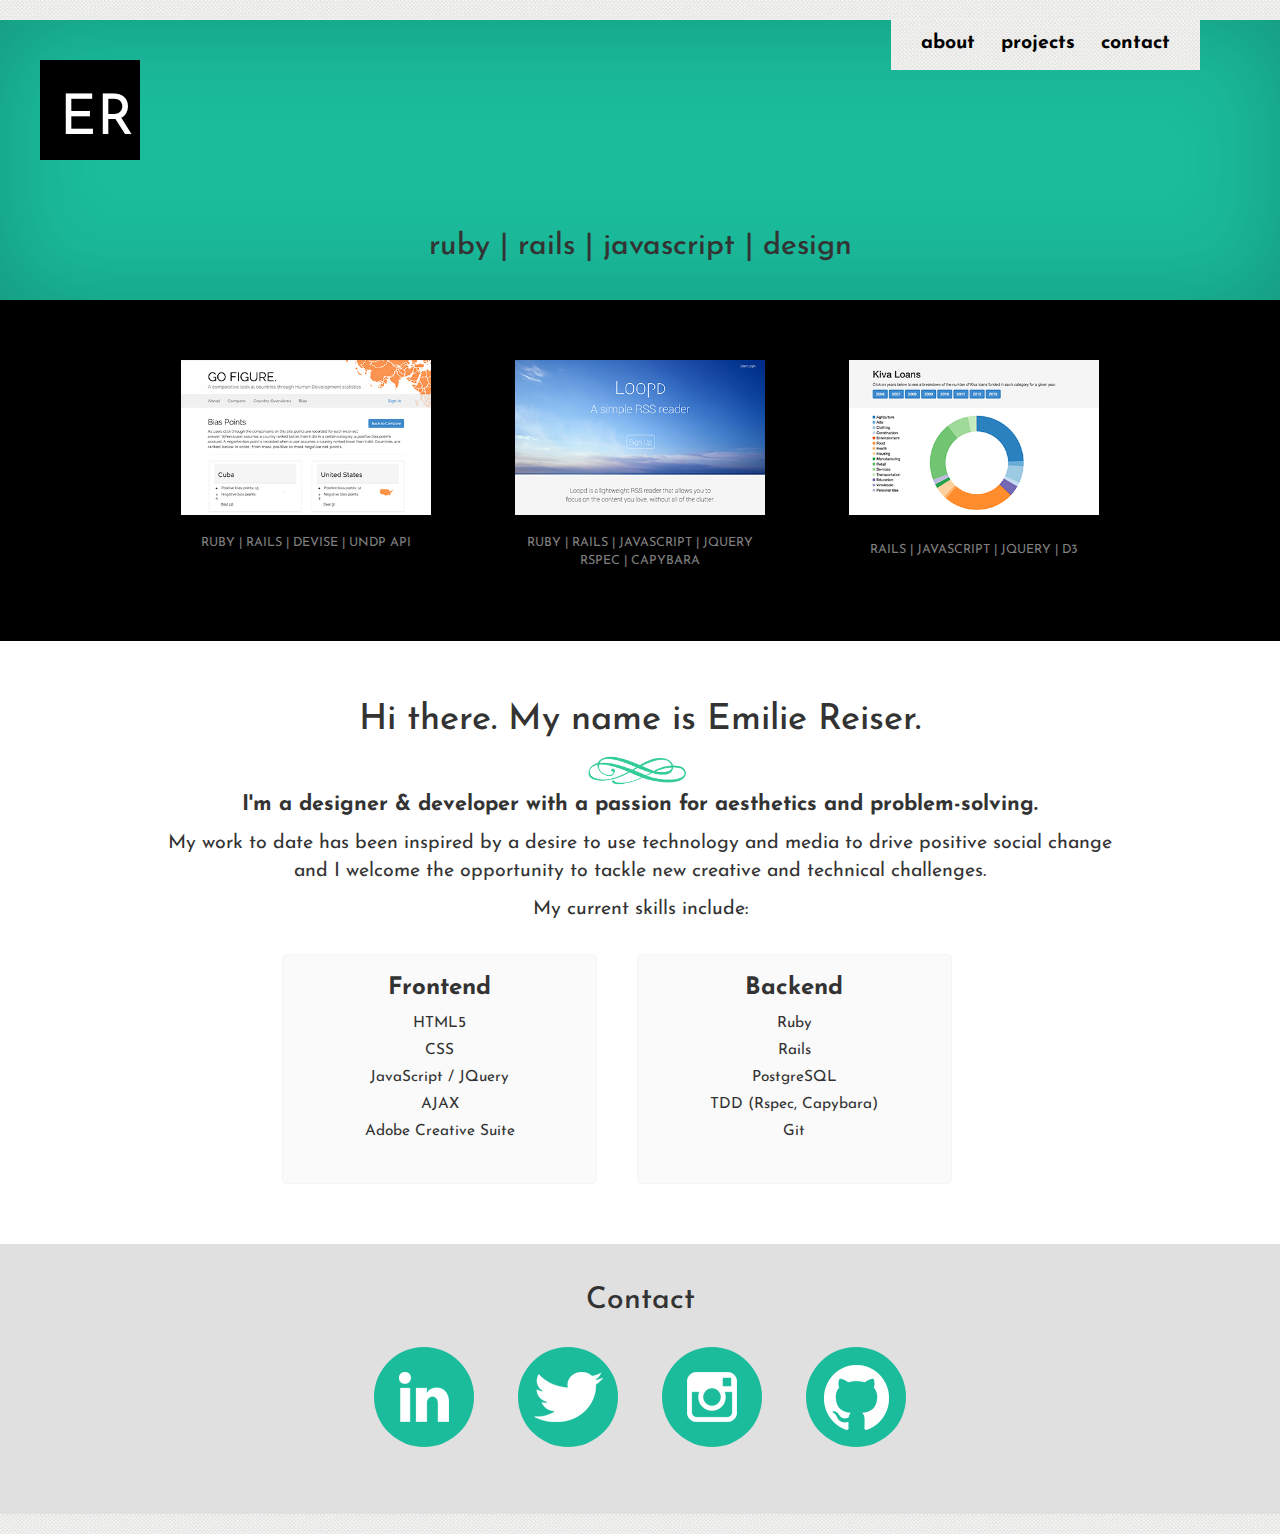
==== index.html @ 4857c14e "Initial commit" ====
<!DOCTYPE html>
<html>
	<head>
		<title></title>
		<link rel="stylesheet" type="text/css" href="reset.css">
		<link rel="stylesheet" href="http://netdna.bootstrapcdn.com/bootstrap/3.1.1/css/bootstrap.min.css">
		<link href='http://fonts.googleapis.com/css?family=Josefin+Sans:100,300,400' rel='stylesheet' type='text/css'>
		<link rel="stylesheet" type="text/css" href="style.css">
		<script type="text/javascript" src="http://code.jquery.com/jquery-1.11.0.min.js"></script>
		<script type="text/javascript" src="main.js"></script>
	</head>
	<body>

	<div id="navbar">
		<div id="nav-top">
		</div>
		<nav>
			<ul>
				<li id="nav-about" data-section="about">about</li>
				<li id="nav-projects" data-section="projects">projects</li>
				<li id="nav-contact" data-section="contact">contact</li>
			</ul>
		</nav>
	</div>

	<div id="main" class="vignette">
		<div id="name">ER</div>
		<h2>ruby | rails | javascript | design</h2>
	</div>

	<div id="content">
		<div id="projects" class="row">

			<div class="col-md-4">
				<a href="http://go-figure.herokuapp.com/" target="_blank">
					<div class="project" id="go-figure"><div class="overlay display glyphicon glyphicon-plus"></div></div>
				</a>
				<div class="description">
					<p>Ruby | Rails | Devise | UNDP API</p>
				</div>
			</div>

			<div class="col-md-4">
				<a href="http://loopdin.herokuapp.com/" target="_blank">
					<div class="project" id="loopd"><div class="overlay display glyphicon glyphicon-plus"></div></div>
				</a>
				<div class="description">
					<p>Ruby | Rails | Javascript | jquery <br>Rspec | Capybara</p>
				</div>

			</div>

			<div class="col-md-4">
				<div class="project" id="d3"></div>
				<div class="description">
					<p>Rails | Javascript | jQuery | d3</p>
				</div>
			</div>
		</div>

	</div>

	<div id="about" class="container">
		<h1>Hi there. My name is Emilie Reiser.</h1>
		<img class="swirl" src="img/swirl.png" alt="swirl"></img>
		<p><strong style="font-size: 110%">I'm a designer &amp developer with a passion for aesthetics and problem-solving.</strong></p>
		<p>My work to date has been inspired by a desire to use technology and media to drive positive social change and I welcome the opportunity to tackle new creative and technical challenges.</p>
		<p>My current skills include:</p>

		<div class="row skills-section">

			<div class="skills col-lg-5 col-md-5 col-md-offset-1">
				<h3><strong>Frontend</strong></h3>
				<ul>
					<li>HTML5</li>
					<li>CSS</li>
					<li>JavaScript / JQuery</li>
					<li>AJAX</li>
					<li>Adobe Creative Suite</li>
				</ul>
			</div>

			<div class="skills col-lg-5 col-md-5 col-md-offset-1">
				<h3><strong>Backend</strong></h3>
				<ul>
					<li>Ruby</li>
					<li>Rails</li>
					<li>PostgreSQL</li>
					<li>TDD (Rspec, Capybara)</li>
					<li>Git</li>
				</ul>
			</div>
		</div>
	</div>

	<div id="contact">
	<h2>Contact</h2>

	<div class="social-wrapper">
		<a href="http://www.linkedin.com/in/emiliereiser" target="_blank">
			<div class="contact linked"></div>
		</a>
		<a href="https://twitter.com/emreiser" target="_blank">
			<div class="contact twitter"></div>
		</a>
		<a href="http://instagram.com/emsreiser" target="_blank">
			<div class="contact instagram"></div>
		</a>
		<a href="https://github.com/emreiser" target="_blank">
			<div class="contact git"></div>
		</a>
	</div>
	</div>

	<footer></footer>

	</body>
</html>
---- style.css ----
body {
	font-family: 'Josefin Sans', sans-serif;
}

p {
	font-size: 140%;
}

a, a:hover {
	text-decoration: none;
}

.inline {
	display: inline-block;
}

.container {
	width: 80%;
	margin: 0 auto;
}

.vignette {
	-webkit-box-shadow: inset 0px 0px 100px rgba(0,0,0,0.2);
	-moz-box-shadow: inset 0px 0px 100px rgba(0,0,0,0.2);
	box-shadow: inset 0px 0px 100px rgba(0,0,0,0.2);
}

.project-spotlight {
	-webkit-box-shadow: inset 0px 0px 200px rgba(0,0,0,1);
	-moz-box-shadow: inset 0px 0px 200px rgba(0,0,0,1);
	box-shadow: inset 0px 0px 200px rgba(0,0,0,1);
}

/**************Nav Bar***************/

#nav-top {
	width: 100%;
	height: 20px;
	background-image: url('img/texture.png');
	background-color: white;
}

#navbar {
	position: fixed;
	top: 0;
	width: 100%;
	z-index: 10;
}

nav {
	position: fixed;
	top: 20px;
	right: 80px;
	height: 50px;
	background-image: url('img/texture.png');
	background-color: white;
	font-size: 140%;
	font-weight: bold;
}

nav ul	{
	list-style-type: none;
	padding: 0 20px 0 20px;
}

nav ul li {
	display: inline-block;
	padding: 10px;
	color: black;
}

nav ul li:hover {
	color: #333333;
}

/************** Main ***************/

#main {
	background-color: #1abc9c;
	width: 100%;
	height: 280px;
	padding: 10px;
	margin-top: 20px;
}

#main h2 {
	text-align: center;
	padding-top: 50px;
}

#name {
	background: black;
	color: white;
	margin: 0;
	width: 100px;
	height: 100px;
	margin: 30px 0 0 30px;
	padding: 20px;
	font-size: 400%;
}

/************** Projects ***************/

#content {
	background: black;
	width: 100%;
	min-height: 300px;
	text-align: center;
	padding: 50px;
	color: whitesmoke;
}

#projects {
	width: 85%;
	margin: 0 auto;
	text-align: center;
}

.project {
	width: 250px;
	height: 155px;
	display: inline-block;
	margin: 10px;

	background-position: center;
	background-size: 100%;
	background-repeat: no-repeat;
}

.overlay {
	margin-top: 60px;
	font-size: 200%;
	color: white;
}

.description {
	width: 100%;
	height: 50px%;
	margin: 0;
	padding: 10px;
	color: gray;
	text-align: center;
	text-transform: uppercase;
	vertical-align: top;
}

.description p {
	font-size: 90%;
}

.display {
	opacity: 0;
}

#go-figure {
	background: url('img/go-figure2.png');
	background-size: 100%;
}

#d3 {
	background: url('img/d3.png');
	background-size: 100%;
}

#loopd {
	background-image: url('img/loopd2.png');
	background-size: 100%;
}

#lakou {
	background-image: url('img/lakou2.png');
}

/************** About ***************/

#about {
	position: relative;
	color: #333;
	padding: 40px 40px 40px 40px;
	text-align: center;
}

.swirl {
	width: 130px;
}

/************** Skills ***************/

.skills {
	display: inline-block;
	border: 1px solid whitesmoke;
	border-radius: 5px;
	height: 230px;
	margin: 20px;
	text-align: center;
  vertical-align: top;
  background: #fafafa;
}

.skills-section {
	width: 80%;
	margin: 0 auto;
	text-align: center;
}

.skills li {
	font-size: 110%;
	margin-bottom: 5px;
}

/************** Contact ***************/

#contact {
	background: #e0e0e0;
	height: auto;
	width: 100%;
	text-align: center;
	padding: 20px;
	color: #333;
}

.social-wrapper {
	padding-bottom: 20px;
}

.contact {
	width: 100px;
	height: 100px;
	border-radius: 50%;
	background-color: #1abc9c;
	display: inline-block;
	margin: 20px;
	padding: 20px;
	background-position: 50% 50%;
	background-repeat: no-repeat;

	transition: background-color 0.2s ease;
}

.contact:hover {
	background-color: black;
}

.twitter {
	background-image: url('img/social_tw.png');
}

.instagram {
	background-image: url('img/social_inst.png');
}

.linked {
	background-image: url('img/social_in.png');
}

.git {
	background-image: url('img/social_git.png');
}


footer {
	background-image: url('img/texture.png');
	background-color: white;
	width: 100%;
	height: 20px;
	z-index: 10;
}

ul {
	list-style-type: none;
	padding: 0;
	margin: 0;
}

/*MEDIA QUERIES*/

@media (max-width: 600px) {

  nav {
  	width: 100%;
  	right:0;
  	margin: 0;
  	display: block;
  	text-align: center;
  }

  #main {
  	margin-top: 60px;
  }

  #main h2 {
  	font-size: 180%;
  }
}
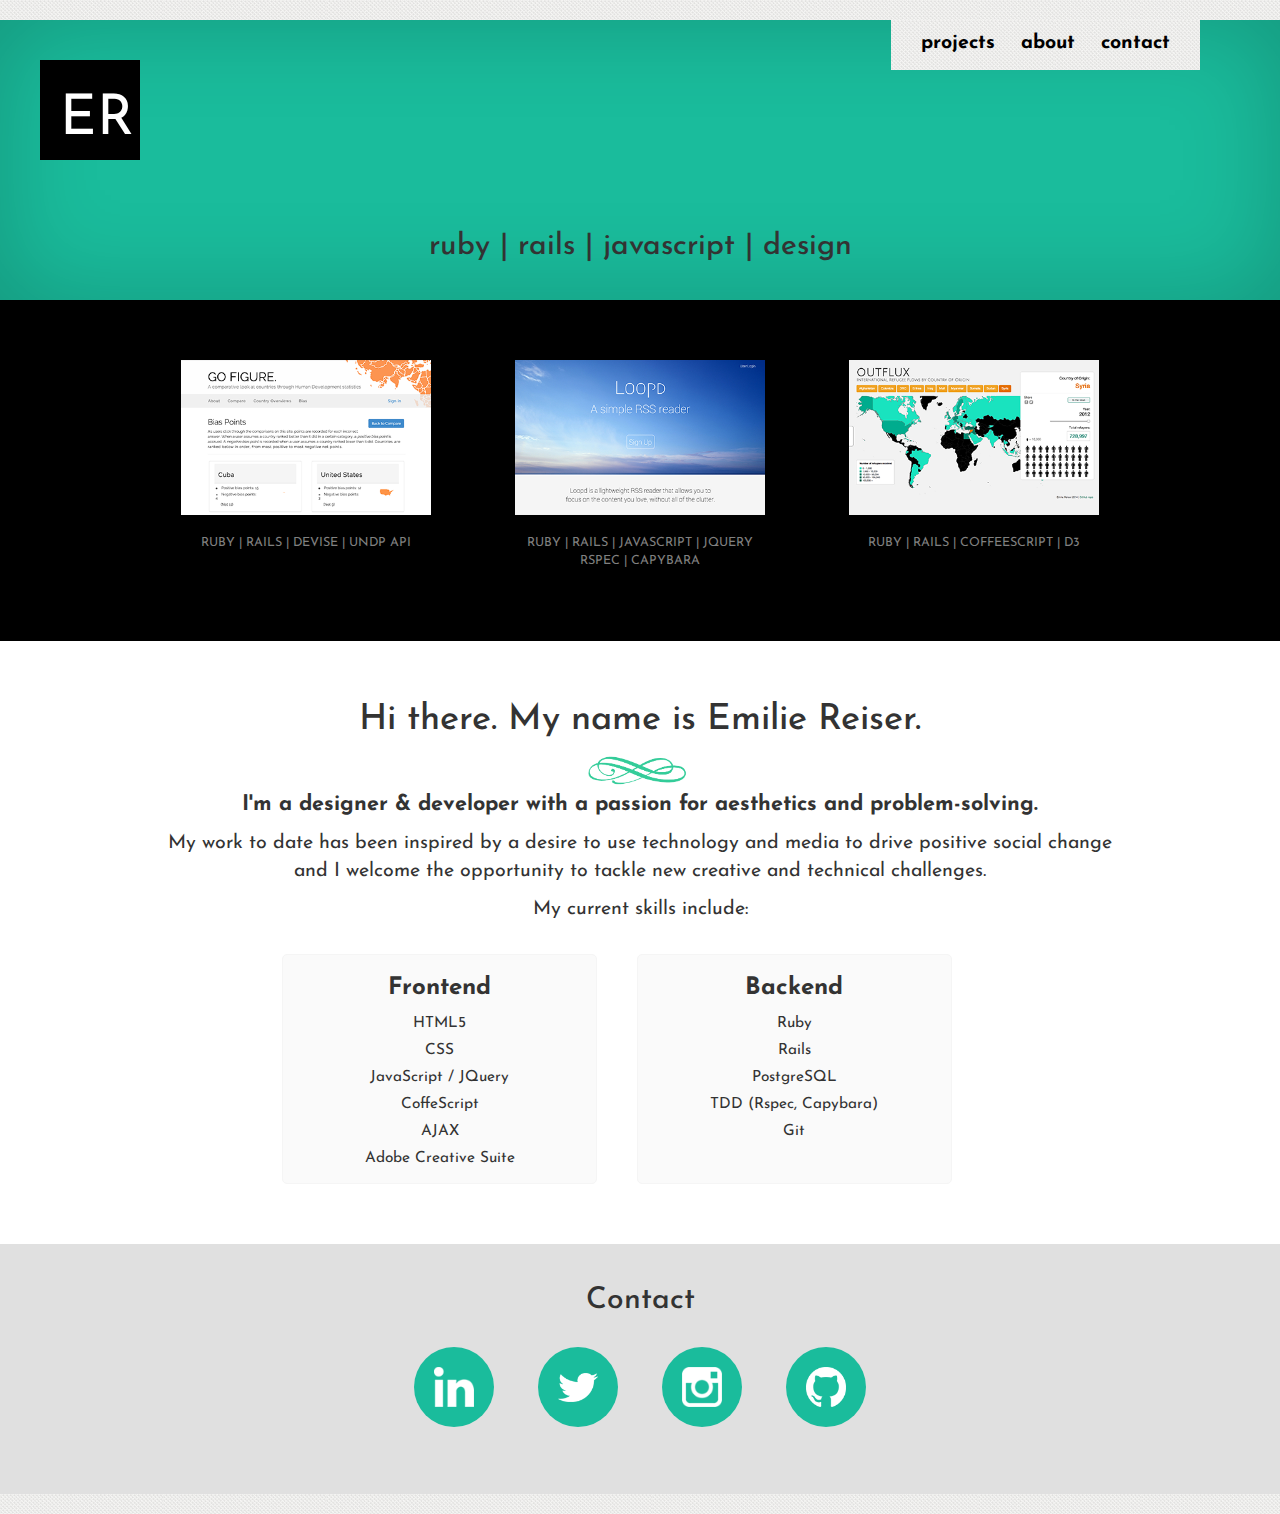
==== commit 388c9926: "Added Outflux to projects, reduced contact img size" ====
--- a/index.html
+++ b/index.html
@@ -1,7 +1,7 @@
 <!DOCTYPE html>
 <html>
 	<head>
-		<title></title>
+		<title>ER</title>
 		<link rel="stylesheet" type="text/css" href="reset.css">
 		<link rel="stylesheet" href="http://netdna.bootstrapcdn.com/bootstrap/3.1.1/css/bootstrap.min.css">
 		<link href='http://fonts.googleapis.com/css?family=Josefin+Sans:100,300,400' rel='stylesheet' type='text/css'>
@@ -16,8 +16,8 @@
 		</div>
 		<nav>
 			<ul>
+				<li id="nav-projects" data-section="projects">projects</li>
 				<li id="nav-about" data-section="about">about</li>
-				<li id="nav-projects" data-section="projects">projects</li>
 				<li id="nav-contact" data-section="contact">contact</li>
 			</ul>
 		</nav>
@@ -51,9 +51,11 @@
 			</div>
 
 			<div class="col-md-4">
-				<div class="project" id="d3"></div>
+				<a href="http://outflux.herokuapp.com/" target="_blank">
+					<div class="project" id="outflux"><div class="overlay display glyphicon glyphicon-plus"></div></div>
+				</a>
 				<div class="description">
-					<p>Rails | Javascript | jQuery | d3</p>
+					<p>Ruby | Rails | CoffeeScript | d3</p>
 				</div>
 			</div>
 		</div>
@@ -75,6 +77,7 @@
 					<li>HTML5</li>
 					<li>CSS</li>
 					<li>JavaScript / JQuery</li>
+					<li>CoffeScript</li>
 					<li>AJAX</li>
 					<li>Adobe Creative Suite</li>
 				</ul>
--- a/style.css
+++ b/style.css
@@ -167,8 +167,9 @@
 	background-size: 100%;
 }
 
-#lakou {
-	background-image: url('img/lakou2.png');
+#outflux {
+	background-image: url('img/outflux.png');
+	background-size: 100%;
 }
 
 /************** About ***************/
@@ -224,14 +225,15 @@
 }
 
 .contact {
-	width: 100px;
-	height: 100px;
+	width: 80px;
+	height: 80px;
 	border-radius: 50%;
 	background-color: #1abc9c;
 	display: inline-block;
 	margin: 20px;
 	padding: 20px;
 	background-position: 50% 50%;
+	background-size: 50%;
 	background-repeat: no-repeat;
 
 	transition: background-color 0.2s ease;
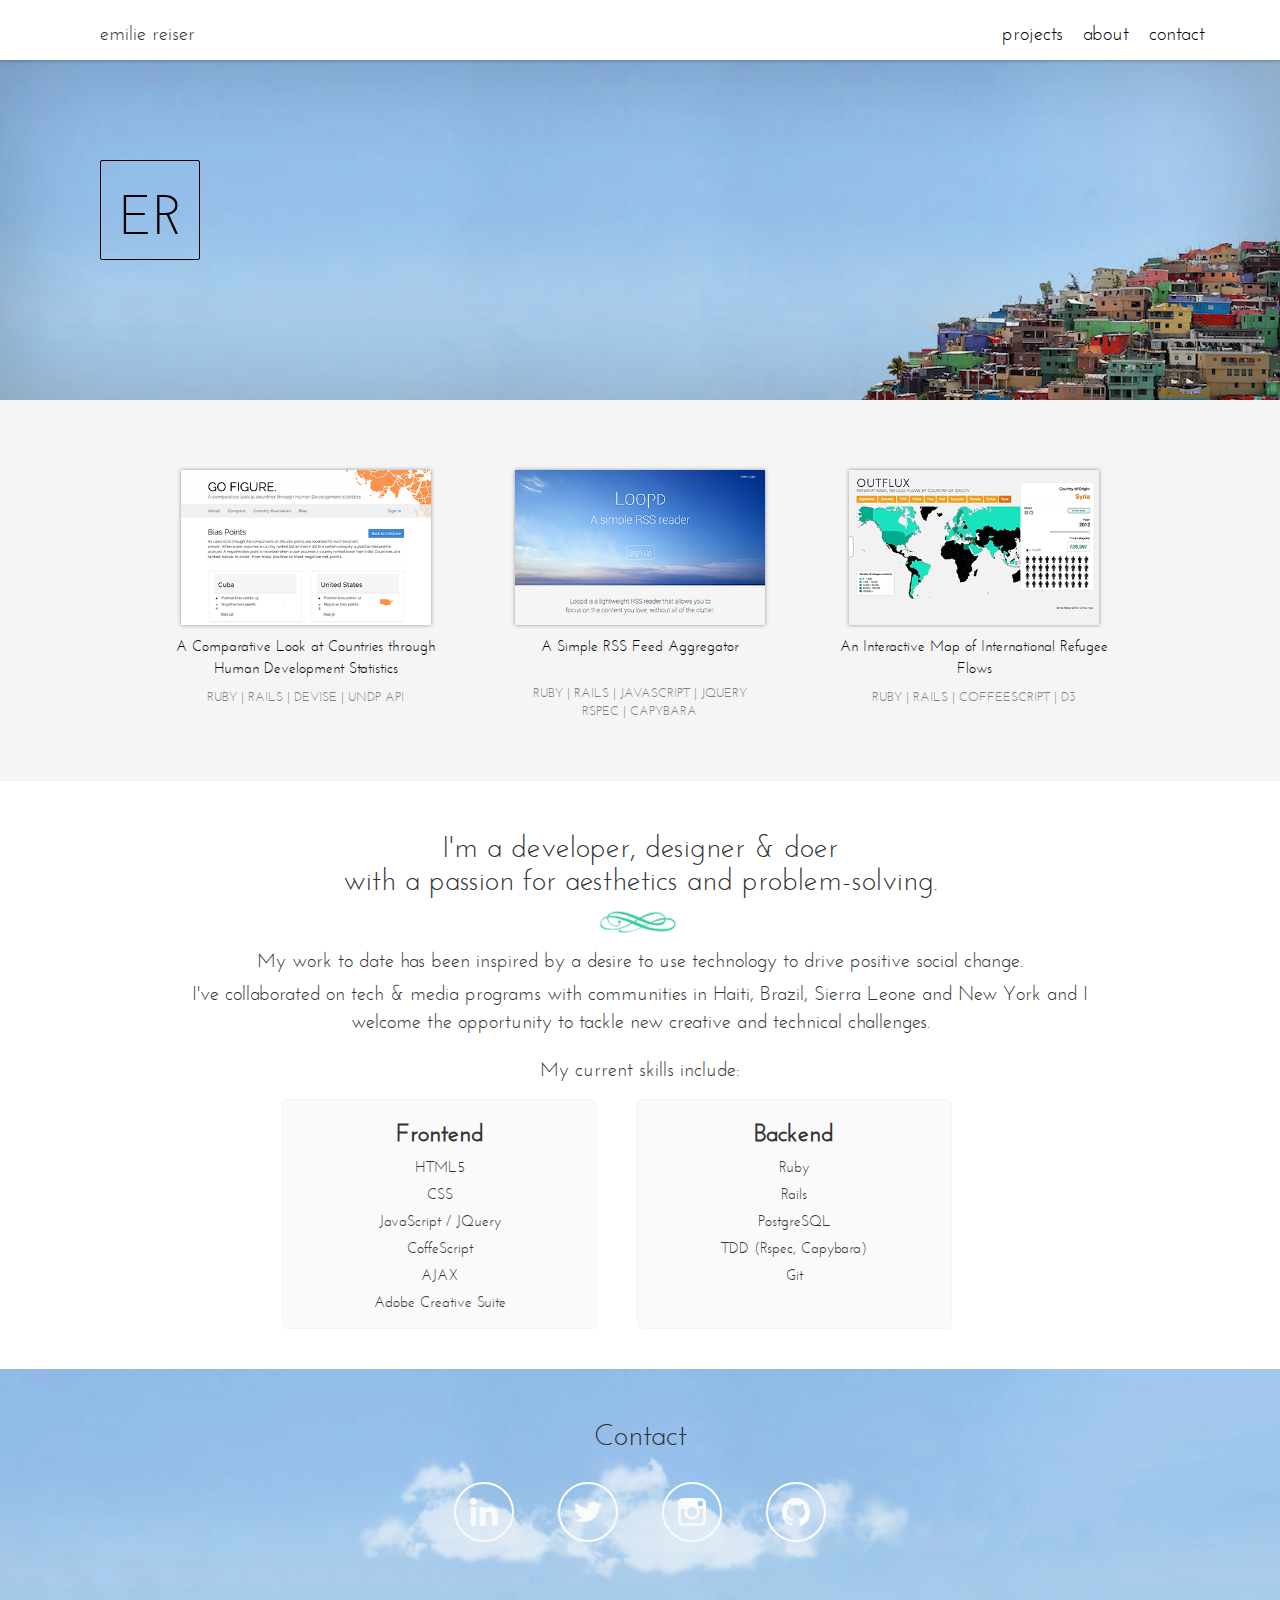
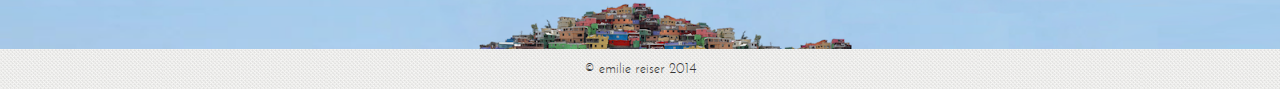
==== commit ac184853: "Redesign of main and contact sections. Included local dist of jquery, bootstrap & web fonts." ====
--- a/index.html
+++ b/index.html
@@ -1,61 +1,103 @@
 <!DOCTYPE html>
 <html>
+<!--
+...........................
+...........................
+..EEEEEEEEEEEEEEEEEEEEEEE..
+..E.....................E..
+..E...EEEEEE...EEEEE....E..
+..E...E........E....E...E..
+..E...E........E....E...E..
+..E...EEEE.....E...E....E..
+..E...E........E..E.....E..
+..E...E........E...E....E..
+..E...EEEEEE...E....E...E..
+..E.....................E..
+..EEEEEEEEEEEEEEEEEEEEEEE..
+...........................
+...........................
+-->
 	<head>
-		<title>ER</title>
-		<link rel="stylesheet" type="text/css" href="reset.css">
-		<link rel="stylesheet" href="http://netdna.bootstrapcdn.com/bootstrap/3.1.1/css/bootstrap.min.css">
-		<link href='http://fonts.googleapis.com/css?family=Josefin+Sans:100,300,400' rel='stylesheet' type='text/css'>
+		<title>emilie reiser</title>
+		<link rel="icon" type="image/pmg" href="img/er.png">
+		<meta name="viewport" content="width=device-width, initial-scale=1.0">
+		<script>
+			window.jQuery || document.write('<script src="dist/jquery-2.1.0.js"><\/script>');
+		</script>
+		<!-- <script src="http://netdna.bootstrapcdn.com/bootstrap/3.1.1/js/bootstrap.min.js"></script> -->
+		<!-- <link href="http://netdna.bootstrapcdn.com/bootstrap/3.1.1/css/bootstrap.min.css" rel="stylesheet"> -->
+		<script src="dist/bootstrap.min.js"></script>
+		<link rel="stylesheet" type="text/css" href="dist/bootstrap.min.css">
+<!-- 		<script>
+			$.fn.modal || document.write('<script src="dist/bootstrap.min.css">\x3C/script>')
+		</script> -->
+<!-- 		<link href='http://fonts.googleapis.com/css?family=Josefin+Sans:100,300,400' rel='stylesheet' type='text/css'> -->
+		<link rel="stylesheet" type="text/css" href="fonts/stylesheet.css">
 		<link rel="stylesheet" type="text/css" href="style.css">
-		<script type="text/javascript" src="http://code.jquery.com/jquery-1.11.0.min.js"></script>
 		<script type="text/javascript" src="main.js"></script>
 	</head>
 	<body>
 
-	<div id="navbar">
-		<div id="nav-top">
+	<div id="navbar" class="shadow">
+		<p class="name" data-section="top">emilie reiser</p>
+		<div class="navbar-header">
+			<button type="button" class="navbar-toggle" data-toggle="collapse" data-target="#nav-links" id="nav-button">
+				<span class="icon-bar"></span>
+	      <span class="icon-bar"></span>
+	      <span class="icon-bar"></span>
+      </button>
+    </div>
+
+		<div class="collapse navbar-collapse" id="nav-links">
+		  <nav>
+				<ul class="nav navbar-nav">
+					<li data-section="projects">projects</li>
+					<li data-section="about">about</li>
+					<li data-section="contact">contact</li>
+				</ul>
+			</nav>
 		</div>
-		<nav>
-			<ul>
-				<li id="nav-projects" data-section="projects">projects</li>
-				<li id="nav-about" data-section="about">about</li>
-				<li id="nav-contact" data-section="contact">contact</li>
-			</ul>
-		</nav>
 	</div>
 
 	<div id="main" class="vignette">
-		<div id="name">ER</div>
-		<h2>ruby | rails | javascript | design</h2>
+		<div id="initials">ER</div>
+		<div id="tag">
+			<h4 id="tag-top">full-stack developer & project manager</h4>
+			<h1 id="tag-bottom">implementing tech for good</h1>
+		</div>
 	</div>
 
-	<div id="content">
+	<div id="projects-wrapper">
 		<div id="projects" class="row">
 
 			<div class="col-md-4">
 				<a href="http://go-figure.herokuapp.com/" target="_blank">
-					<div class="project" id="go-figure"><div class="overlay display glyphicon glyphicon-plus"></div></div>
+					<div class="project shadow" id="go-figure">+</div>
 				</a>
 				<div class="description">
-					<p>Ruby | Rails | Devise | UNDP API</p>
+					<p>A Comparative Look at Countries through Human Development Statistics</p>
+					<p class="caps">Ruby | Rails | Devise | UNDP API</p>
 				</div>
 			</div>
 
 			<div class="col-md-4">
 				<a href="http://loopdin.herokuapp.com/" target="_blank">
-					<div class="project" id="loopd"><div class="overlay display glyphicon glyphicon-plus"></div></div>
+					<div class="project shadow" id="loopd">+</div>
 				</a>
 				<div class="description">
-					<p>Ruby | Rails | Javascript | jquery <br>Rspec | Capybara</p>
+					<p>A Simple RSS Feed Aggregator</p>
+					<p class="caps">Ruby | Rails | Javascript | jquery <br>Rspec | Capybara</p>
 				</div>
 
 			</div>
 
 			<div class="col-md-4">
 				<a href="http://outflux.herokuapp.com/" target="_blank">
-					<div class="project" id="outflux"><div class="overlay display glyphicon glyphicon-plus"></div></div>
+					<div class="project shadow" id="outflux">+</div>
 				</a>
 				<div class="description">
-					<p>Ruby | Rails | CoffeeScript | d3</p>
+					<p>An Interactive Map of International Refugee Flows</p>
+					<p class="caps">Ruby | Rails | CoffeeScript | d3</p>
 				</div>
 			</div>
 		</div>
@@ -63,11 +105,11 @@
 	</div>
 
 	<div id="about" class="container">
-		<h1>Hi there. My name is Emilie Reiser.</h1>
+		<h2 id="about-header">I'm a developer, designer &amp doer<br> with a passion for aesthetics and problem-solving.</h2>
 		<img class="swirl" src="img/swirl.png" alt="swirl"></img>
-		<p><strong style="font-size: 110%">I'm a designer &amp developer with a passion for aesthetics and problem-solving.</strong></p>
-		<p>My work to date has been inspired by a desire to use technology and media to drive positive social change and I welcome the opportunity to tackle new creative and technical challenges.</p>
-		<p>My current skills include:</p>
+		<p>My work to date has been inspired by a desire to use technology to drive positive social change.</p>
+		<p>I've collaborated on tech &amp media programs with communities in Haiti, Brazil, Sierra Leone and New York and I welcome the opportunity to tackle new creative and technical challenges.</p>
+		<p class="pad-top">My current skills include:</p>
 
 		<div class="row skills-section">
 
@@ -97,25 +139,25 @@
 	</div>
 
 	<div id="contact">
-	<h2>Contact</h2>
+		<h2>Contact</h2>
+		<div class="clouds"></div>
 
-	<div class="social-wrapper">
-		<a href="http://www.linkedin.com/in/emiliereiser" target="_blank">
-			<div class="contact linked"></div>
-		</a>
-		<a href="https://twitter.com/emreiser" target="_blank">
-			<div class="contact twitter"></div>
-		</a>
-		<a href="http://instagram.com/emsreiser" target="_blank">
-			<div class="contact instagram"></div>
-		</a>
-		<a href="https://github.com/emreiser" target="_blank">
-			<div class="contact git"></div>
-		</a>
-	</div>
+		<div class="social-wrapper">
+			<a href="http://www.linkedin.com/in/emiliereiser" target="_blank">
+				<div class="contact linked"></div>
+			</a>
+			<a href="https://twitter.com/emreiser" target="_blank">
+				<div class="contact twitter"></div>
+			</a>
+			<a href="http://instagram.com/emsreiser" target="_blank">
+				<div class="contact instagram"></div>
+			</a>
+			<a href="https://github.com/emreiser" target="_blank">
+				<div class="contact git"></div>
+			</a>
+		</div>
 	</div>
 
-	<footer></footer>
-
+	<footer>&copy emilie reiser 2014 </footer>
 	</body>
 </html>--- a/fonts/stylesheet.css
+++ b/fonts/stylesheet.css
@@ -0,0 +1,13 @@
+/* Generated by Font Squirrel (http://www.fontsquirrel.com) on April 14, 2014 */
+
+@font-face {
+    font-family: 'Josefin';
+    src: url('josefinsans-regular-webfont.eot');
+    src: url('josefinsans-regular-webfont.eot?#iefix') format('embedded-opentype'),
+         url('josefinsans-regular-webfont.woff') format('woff'),
+         url('josefinsans-regular-webfont.ttf') format('truetype'),
+         url('josefinsans-regular-webfont.svg#josefin_sansregular') format('svg');
+    font-weight: normal;
+    font-style: normal;
+
+}--- a/style.css
+++ b/style.css
@@ -1,5 +1,5 @@
 body {
-	font-family: 'Josefin Sans', sans-serif;
+	font-family: 'Josefin Sans', 'Josefin', Helvetica, sans-serif;
 }
 
 p {
@@ -8,10 +8,21 @@
 
 a, a:hover {
 	text-decoration: none;
+	outline: none;
+}
+
+ul {
+	list-style-type: none;
+	padding: 0;
+	margin: 0;
 }
 
 .inline {
 	display: inline-block;
+}
+
+.caps {
+	text-transform: uppercase;
 }
 
 .container {
@@ -19,95 +30,122 @@
 	margin: 0 auto;
 }
 
+.pad-top {
+	padding-top: 15px;
+}
+
 .vignette {
-	-webkit-box-shadow: inset 0px 0px 100px rgba(0,0,0,0.2);
-	-moz-box-shadow: inset 0px 0px 100px rgba(0,0,0,0.2);
-	box-shadow: inset 0px 0px 100px rgba(0,0,0,0.2);
-}
-
-.project-spotlight {
-	-webkit-box-shadow: inset 0px 0px 200px rgba(0,0,0,1);
-	-moz-box-shadow: inset 0px 0px 200px rgba(0,0,0,1);
-	box-shadow: inset 0px 0px 200px rgba(0,0,0,1);
+	-webkit-box-shadow: inset 0px 0px 100px rgba(0, 0, 0, 0.2);
+	-moz-box-shadow: inset 0px 0px 100px rgba(0, 0, 0, 0.2);
+	box-shadow: inset 0px 0px 100px rgba(0, 0, 0, 0.2);
+}
+
+.shadow {
+	box-shadow: 0 0 4px 0 rgba(0, 0, 0, 0.4);
+	-moz-box-shadow: 0 0 4px 0 rgba(0, 0, 0, 0.4);
+	-webkit-box-shadow: 0 0 4px 0 rgba(0, 0, 0, 0.4);
 }
 
 /**************Nav Bar***************/
-
-#nav-top {
-	width: 100%;
-	height: 20px;
-	background-image: url('img/texture.png');
-	background-color: white;
-}
 
 #navbar {
 	position: fixed;
 	top: 0;
 	width: 100%;
 	z-index: 10;
+	height: 60px;
+	padding-top: 20px;
+	background-color: white;
+}
+
+.name {
+	float: left;
+	display: inline-block;
+	margin-left: 100px;
 }
 
 nav {
-	position: fixed;
-	top: 20px;
-	right: 80px;
-	height: 50px;
-	background-image: url('img/texture.png');
-	background-color: white;
+	float: right;
 	font-size: 140%;
-	font-weight: bold;
-}
-
-nav ul	{
-	list-style-type: none;
-	padding: 0 20px 0 20px;
+	margin-right: 50px;
 }
 
 nav ul li {
 	display: inline-block;
+	padding: 0 10px;
+	color: black;
+	text-align: right;
+}
+
+#navbar li:hover, #navbar p:hover {
+	color: grey;
+	cursor: pointer;
+}
+
+/************** Main ***************/
+
+.icon-bar {
+	color: gray;
+	border: 1px solid gray;
+}
+
+.navbar-toggle {
+	margin: 0 50px 0 0;
+}
+
+.navbar-collapse.collapse, .navbar-collapse.collapsing {
+	background: white;
+}
+
+#main {
+	position: relative;
+	background: url('img/jalouzi-sm.png') no-repeat;
+	background-size: cover;
+	background-position: center;
+	width: 100%;
+	height: 340px;
 	padding: 10px;
+	margin-top: 60px;
+	text-align: center;
+}
+
+#tag {
+	margin-top: 160px;
 	color: black;
 }
 
-nav ul li:hover {
-	color: #333333;
-}
-
-/************** Main ***************/
-
-#main {
-	background-color: #1abc9c;
-	width: 100%;
-	height: 280px;
-	padding: 10px;
-	margin-top: 20px;
-}
-
-#main h2 {
-	text-align: center;
-	padding-top: 50px;
-}
-
-#name {
-	background: black;
-	color: white;
+#tag-top, #tag-bottom {
+	opacity: 0;
+	padding-top: 25px;
+	text-align: center;
+	letter-spacing: 2px;
+	margin-top: 5px;
+}
+
+#initials {
+	position: absolute;
+	top: 100px;
+	left: 100px;
+	color: black;
 	margin: 0;
 	width: 100px;
 	height: 100px;
-	margin: 30px 0 0 30px;
-	padding: 20px;
+	padding-top: 15px;
+	text-align: center;
 	font-size: 400%;
+	border: 1px solid black;
+	border-radius: 2px;
 }
 
 /************** Projects ***************/
 
-#content {
-	background: black;
+#projects-wrapper {
+	background: rgb(245,245,245);
 	width: 100%;
 	min-height: 300px;
 	text-align: center;
-	padding: 50px;
-	color: whitesmoke;
+	padding: 70px 50px 30px 50px;
+	border-bottom: 2px solid whitesmoke;
 }
 
 #projects {
@@ -119,56 +157,55 @@
 .project {
 	width: 250px;
 	height: 155px;
+	padding: 30px;
 	display: inline-block;
-	margin: 10px;
-
 	background-position: center;
 	background-size: 100%;
 	background-repeat: no-repeat;
-}
-
-.overlay {
-	margin-top: 60px;
-	font-size: 200%;
+	color: transparent;
+	font-size: 500%;
+	font-weight: bold;
+	transition: all .4s ease;
+}
+
+.project:hover {
+	-webkit-box-shadow: inset 0px 0px 200px rgba(0,0,0,.7);
+	-moz-box-shadow: inset 0px 0px 200px rgba(0,0,0,.7);
+	box-shadow: inset 0px 0px 200px rgba(0,0,0,.7);
 	color: white;
 }
 
 .description {
 	width: 100%;
-	height: 50px%;
 	margin: 0;
 	padding: 10px;
+	color: black;
+	text-align: center;
+	vertical-align: top;
+}
+
+.description .caps {
+	font-size: 90%;
 	color: gray;
-	text-align: center;
-	text-transform: uppercase;
-	vertical-align: top;
 }
 
 .description p {
-	font-size: 90%;
-}
-
-.display {
-	opacity: 0;
+	font-size: 110%;
+	min-height: 40px;
 }
 
 #go-figure {
-	background: url('img/go-figure2.png');
+	background: url('img/go-figure.png') no-repeat;
 	background-size: 100%;
 }
 
-#d3 {
-	background: url('img/d3.png');
+#loopd {
+	background: url('img/loopd.png') no-repeat;
 	background-size: 100%;
 }
 
-#loopd {
-	background-image: url('img/loopd2.png');
-	background-size: 100%;
-}
-
 #outflux {
-	background-image: url('img/outflux.png');
+	background: url('img/outflux.png') no-repeat;
 	background-size: 100%;
 }
 
@@ -177,22 +214,26 @@
 #about {
 	position: relative;
 	color: #333;
-	padding: 40px 40px 40px 40px;
-	text-align: center;
+	padding: 30px 40px;
+	text-align: center;
+}
+
+#about p {
+	margin: 5px 0px;
 }
 
 .swirl {
-	width: 130px;
+	width: 100px;
+	margin-bottom: 5px;
 }
 
 /************** Skills ***************/
 
 .skills {
-	display: inline-block;
 	border: 1px solid whitesmoke;
 	border-radius: 5px;
 	height: 230px;
-	margin: 20px;
+	margin: 10px 20px;
 	text-align: center;
   vertical-align: top;
   background: #fafafa;
@@ -212,35 +253,49 @@
 /************** Contact ***************/
 
 #contact {
-	background: #e0e0e0;
-	height: auto;
-	width: 100%;
-	text-align: center;
-	padding: 20px;
+	position: relative;
+	background: url('img/jalouzi-footer-sm.png') no-repeat;
+	background-size: cover;
+	background-position: center;
+	height: 280px;
+	width: 100%;
+	text-align: center;
+	padding: 30px;
 	color: #333;
-}
-
-.social-wrapper {
-	padding-bottom: 20px;
+	overflow-y: hidden;
+	scroll: none;
+}
+
+.clouds {
+	position: absolute;
+	top: 40px;
+	left: 0;
+	right: 0;
+	margin: 0 auto;
+	height: 200px;
+	width: 80%;
+	background: url('img/clouds.png') no-repeat;
+	background-size: 80%;
+	background-position: center;
+	pointer-events: none;
 }
 
 .contact {
-	width: 80px;
-	height: 80px;
+	width: 60px;
+	height: 60px;
 	border-radius: 50%;
-	background-color: #1abc9c;
+	border: 2px solid white;
 	display: inline-block;
 	margin: 20px;
 	padding: 20px;
 	background-position: 50% 50%;
 	background-size: 50%;
 	background-repeat: no-repeat;
-
-	transition: background-color 0.2s ease;
+	transition: background-color 0.4s ease;
 }
 
 .contact:hover {
-	background-color: black;
+	background-color: rgba(255, 255, 255, 0.2);
 }
 
 .twitter {
@@ -264,33 +319,100 @@
 	background-image: url('img/texture.png');
 	background-color: white;
 	width: 100%;
-	height: 20px;
-	z-index: 10;
-}
-
-ul {
-	list-style-type: none;
-	padding: 0;
-	margin: 0;
+	height: 40px;
+	padding: 10px;
+	text-align: center;
+	z-index: 999;
 }
 
 /*MEDIA QUERIES*/
 
-@media (max-width: 600px) {
-
-  nav {
-  	width: 100%;
-  	right:0;
-  	margin: 0;
-  	display: block;
-  	text-align: center;
-  }
+@media (max-width: 970px) {
+	#initials {
+		position: static;
+		margin: 50px auto 0 auto;
+	}
+
+	#tag {
+		margin-top: 30px;
+		color: black;
+	}
+
+	.name {
+		margin-left: 50px;
+	}
+
+}
+
+@media (max-width: 760px) {
+
+	h2 {
+		font-size: 24px;
+	}
+
+	p {
+		font-size: 16px;
+	}
+
+	#navbar {
+		min-height: 60px;
+		height: auto;
+	}
 
   #main {
-  	margin-top: 60px;
+  	margin-top: 40px;
+  	padding: 20px;
+  	background-position: 65% 0%;
   }
 
   #main h2 {
   	font-size: 180%;
   }
+
+  #tag-top {
+  	font-size: 16px;
+  }
+
+  #tag-bottom {
+  	font-size: 28px;
+  }
+
+  #projects-wrapper {
+  	padding: 30px 10px;
+  }
+
+  .project {
+  	width: 200px;
+  	height: 125px;
+  }
+
+  #about {
+  	padding: 20px 0;
+  }
+
+  .skills-section {
+  	width: 100%;
+  }
+
+  .social-wrapper {
+  	width: 60%;
+  	margin: 0 auto;
+  	padding-top: 10px;
+  }
+
+  #contact {
+  	padding-top: 15px;
+  }
+
+  .contact {
+  	margin: 5px;
+  	width: 50px;
+  	height: 50px;
+  }
+
+  .clouds {
+  	background-size: 100%;
+  }
+
+
 }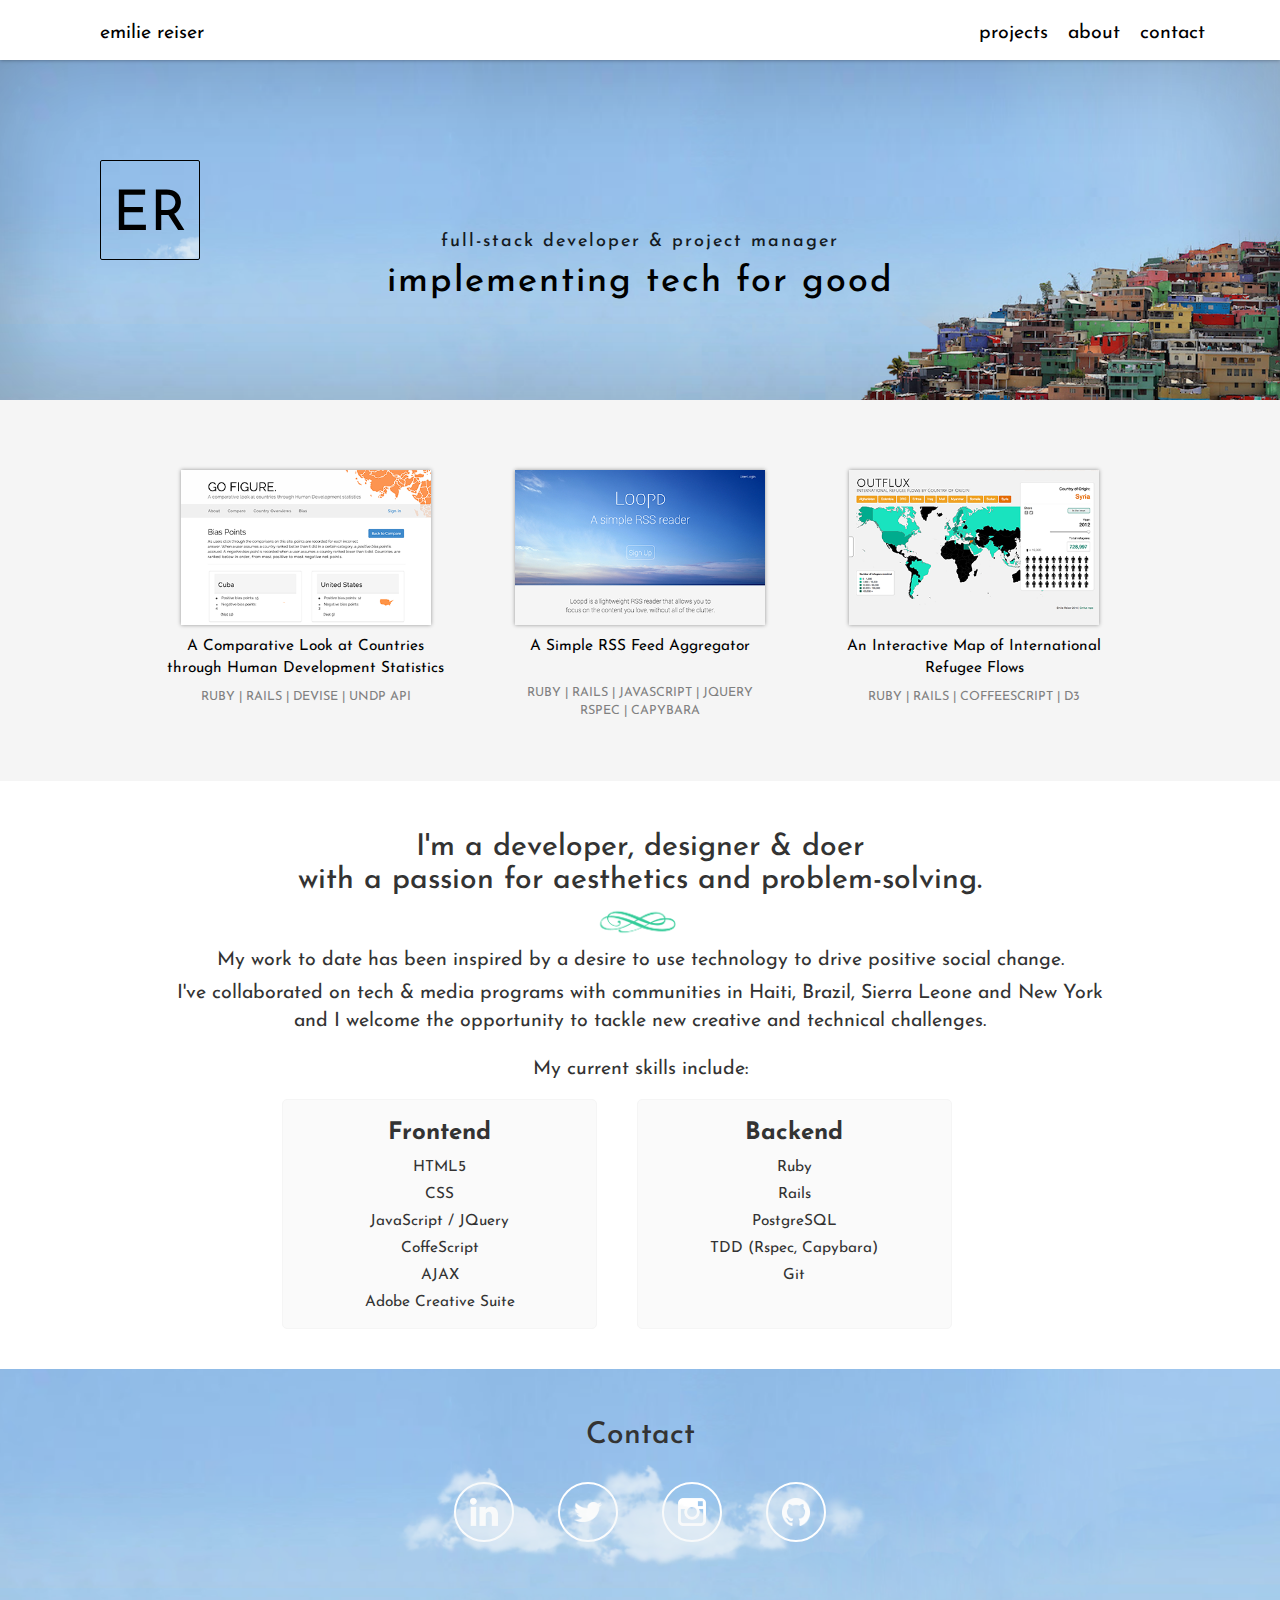
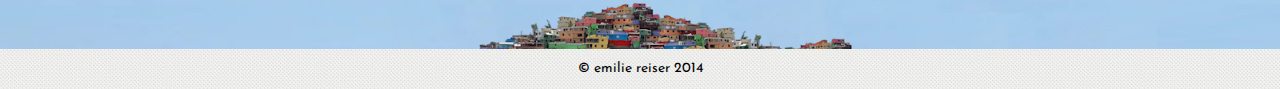
==== commit f8574ac5: "Merge redesign" ====
--- a/index.html
+++ b/index.html
@@ -21,20 +21,27 @@
 		<title>emilie reiser</title>
 		<link rel="icon" type="image/pmg" href="img/er.png">
 		<meta name="viewport" content="width=device-width, initial-scale=1.0">
+		<script type="text/javascript" src="//ajax.googleapis.com/ajax/libs/jquery/1.11.0/jquery.min.js"></script>
 		<script>
 			window.jQuery || document.write('<script src="dist/jquery-2.1.0.js"><\/script>');
 		</script>
-		<!-- <script src="http://netdna.bootstrapcdn.com/bootstrap/3.1.1/js/bootstrap.min.js"></script> -->
-		<!-- <link href="http://netdna.bootstrapcdn.com/bootstrap/3.1.1/css/bootstrap.min.css" rel="stylesheet"> -->
-		<script src="dist/bootstrap.min.js"></script>
-		<link rel="stylesheet" type="text/css" href="dist/bootstrap.min.css">
-<!-- 		<script>
-			$.fn.modal || document.write('<script src="dist/bootstrap.min.css">\x3C/script>')
-		</script> -->
-<!-- 		<link href='http://fonts.googleapis.com/css?family=Josefin+Sans:100,300,400' rel='stylesheet' type='text/css'> -->
-		<link rel="stylesheet" type="text/css" href="fonts/stylesheet.css">
+		<script src="http://netdna.bootstrapcdn.com/bootstrap/3.1.1/js/bootstrap.min.js"></script>
+		<link href="http://netdna.bootstrapcdn.com/bootstrap/3.1.1/css/bootstrap.min.css" rel="stylesheet">
+		<script>
+			$.fn.modal || document.write('<script src="dist/bootstrap.min.js"><\/script><link rel="stylesheet" type="text/css" href="dist/bootstrap.min.css">')
+		</script>
+		<link href='http://fonts.googleapis.com/css?family=Josefin+Sans:300,400' rel='stylesheet' type='text/css'>
+		<!-- <link rel="stylesheet" type="text/css" href="fonts/stylesheet.css"> -->
 		<link rel="stylesheet" type="text/css" href="style.css">
 		<script type="text/javascript" src="main.js"></script>
+		<script>
+			(function(i,s,o,g,r,a,m){i['GoogleAnalyticsObject']=r;i[r]=i[r]||function(){
+				(i[r].q=i[r].q||[]).push(arguments)},i[r].l=1*new Date();
+				a=s.createElement(o), m=s.getElementsByTagName(o)[0];
+				a.async=1;a.src=g;m.parentNode.insertBefore(a,m)})(window,document,'script','http://www.google-analytics.com/analytics.js','ga');
+				ga('create', 'UA-50106344-1', 'emreiser.github.io');
+				ga('send', 'pageview');
+		</script>
 	</head>
 	<body>
 
--- a/style.css
+++ b/style.css
@@ -1,5 +1,7 @@
 body {
 	font-family: 'Josefin Sans', 'Josefin', Helvetica, sans-serif;
+	color: black;
+	text-align: center;
 }
 
 p {
@@ -52,10 +54,10 @@
 	position: fixed;
 	top: 0;
 	width: 100%;
-	z-index: 10;
 	height: 60px;
 	padding-top: 20px;
 	background-color: white;
+	z-index: 999;
 }
 
 .name {
@@ -82,8 +84,6 @@
 	cursor: pointer;
 }
 
-/************** Main ***************/
-
 .icon-bar {
 	color: gray;
 	border: 1px solid gray;
@@ -97,27 +97,27 @@
 	background: white;
 }
 
+
+/************** Main ***************/
+
 #main {
 	position: relative;
+	width: 100%;
+	height: 340px;
+	padding: 10px;
+	margin-top: 60px;
 	background: url('img/jalouzi-sm.png') no-repeat;
 	background-size: cover;
 	background-position: center;
-	width: 100%;
-	height: 340px;
-	padding: 10px;
-	margin-top: 60px;
-	text-align: center;
 }
 
 #tag {
 	margin-top: 160px;
-	color: black;
 }
 
 #tag-top, #tag-bottom {
 	opacity: 0;
 	padding-top: 25px;
-	text-align: center;
 	letter-spacing: 2px;
 	margin-top: 5px;
 }
@@ -126,24 +126,24 @@
 	position: absolute;
 	top: 100px;
 	left: 100px;
-	color: black;
 	margin: 0;
 	width: 100px;
 	height: 100px;
 	padding-top: 15px;
-	text-align: center;
 	font-size: 400%;
 	border: 1px solid black;
 	border-radius: 2px;
+	background: url('img/cloud-sm.png') repeat-x;
+	background-size: cover;
+	background-position: -35px 15px;
 }
 
 /************** Projects ***************/
 
 #projects-wrapper {
-	background: rgb(245,245,245);
+	background: rgb(245, 245, 245);
 	width: 100%;
 	min-height: 300px;
-	text-align: center;
 	padding: 70px 50px 30px 50px;
 	border-bottom: 2px solid whitesmoke;
 }
@@ -151,27 +151,26 @@
 #projects {
 	width: 85%;
 	margin: 0 auto;
-	text-align: center;
 }
 
 .project {
 	width: 250px;
 	height: 155px;
-	padding: 30px;
 	display: inline-block;
-	background-position: center;
 	background-size: 100%;
 	background-repeat: no-repeat;
 	color: transparent;
 	font-size: 500%;
 	font-weight: bold;
+	padding-top: 30px;
+
 	transition: all .4s ease;
 }
 
 .project:hover {
-	-webkit-box-shadow: inset 0px 0px 200px rgba(0,0,0,.7);
-	-moz-box-shadow: inset 0px 0px 200px rgba(0,0,0,.7);
-	box-shadow: inset 0px 0px 200px rgba(0,0,0,.7);
+	-webkit-box-shadow: inset 0px 0px 200px rgba(0, 0, 0, .7);
+	-moz-box-shadow: inset 0px 0px 200px rgba(0, 0, 0, .7);
+	box-shadow: inset 0px 0px 200px rgba(0, 0, 0, .7);
 	color: white;
 }
 
@@ -180,7 +179,6 @@
 	margin: 0;
 	padding: 10px;
 	color: black;
-	text-align: center;
 	vertical-align: top;
 }
 
@@ -215,7 +213,6 @@
 	position: relative;
 	color: #333;
 	padding: 30px 40px;
-	text-align: center;
 }
 
 #about p {
@@ -228,21 +225,20 @@
 }
 
 /************** Skills ***************/
+
+.skills-section {
+	width: 80%;
+	margin: 0 auto;
+	text-align: center;
+}
 
 .skills {
 	border: 1px solid whitesmoke;
 	border-radius: 5px;
 	height: 230px;
 	margin: 10px 20px;
-	text-align: center;
   vertical-align: top;
   background: #fafafa;
-}
-
-.skills-section {
-	width: 80%;
-	margin: 0 auto;
-	text-align: center;
 }
 
 .skills li {
@@ -259,11 +255,8 @@
 	background-position: center;
 	height: 280px;
 	width: 100%;
-	text-align: center;
 	padding: 30px;
 	color: #333;
-	overflow-y: hidden;
-	scroll: none;
 }
 
 .clouds {
@@ -291,6 +284,7 @@
 	background-position: 50% 50%;
 	background-size: 50%;
 	background-repeat: no-repeat;
+
 	transition: background-color 0.4s ease;
 }
 
@@ -328,14 +322,14 @@
 /*MEDIA QUERIES*/
 
 @media (max-width: 970px) {
+
 	#initials {
 		position: static;
 		margin: 50px auto 0 auto;
 	}
 
 	#tag {
-		margin-top: 30px;
-		color: black;
+		margin-top: 40px;
 	}
 
 	.name {
@@ -362,11 +356,14 @@
   #main {
   	margin-top: 40px;
   	padding: 20px;
-  	background-position: 65% 0%;
-  }
-
-  #main h2 {
-  	font-size: 180%;
+  	background-position: 65% 0;
+  }
+
+  #initials {
+  	width: 70px;
+  	height: 70px;
+  	font-size: 42px;
+  	padding-top: 10px;
   }
 
   #tag-top {
@@ -378,12 +375,13 @@
   }
 
   #projects-wrapper {
-  	padding: 30px 10px;
+  	padding: 40px 10px 0 10px;
   }
 
   .project {
   	width: 200px;
   	height: 125px;
+  	padding-top: 20px;
   }
 
   #about {
@@ -414,5 +412,4 @@
   	background-size: 100%;
   }
 
-
 }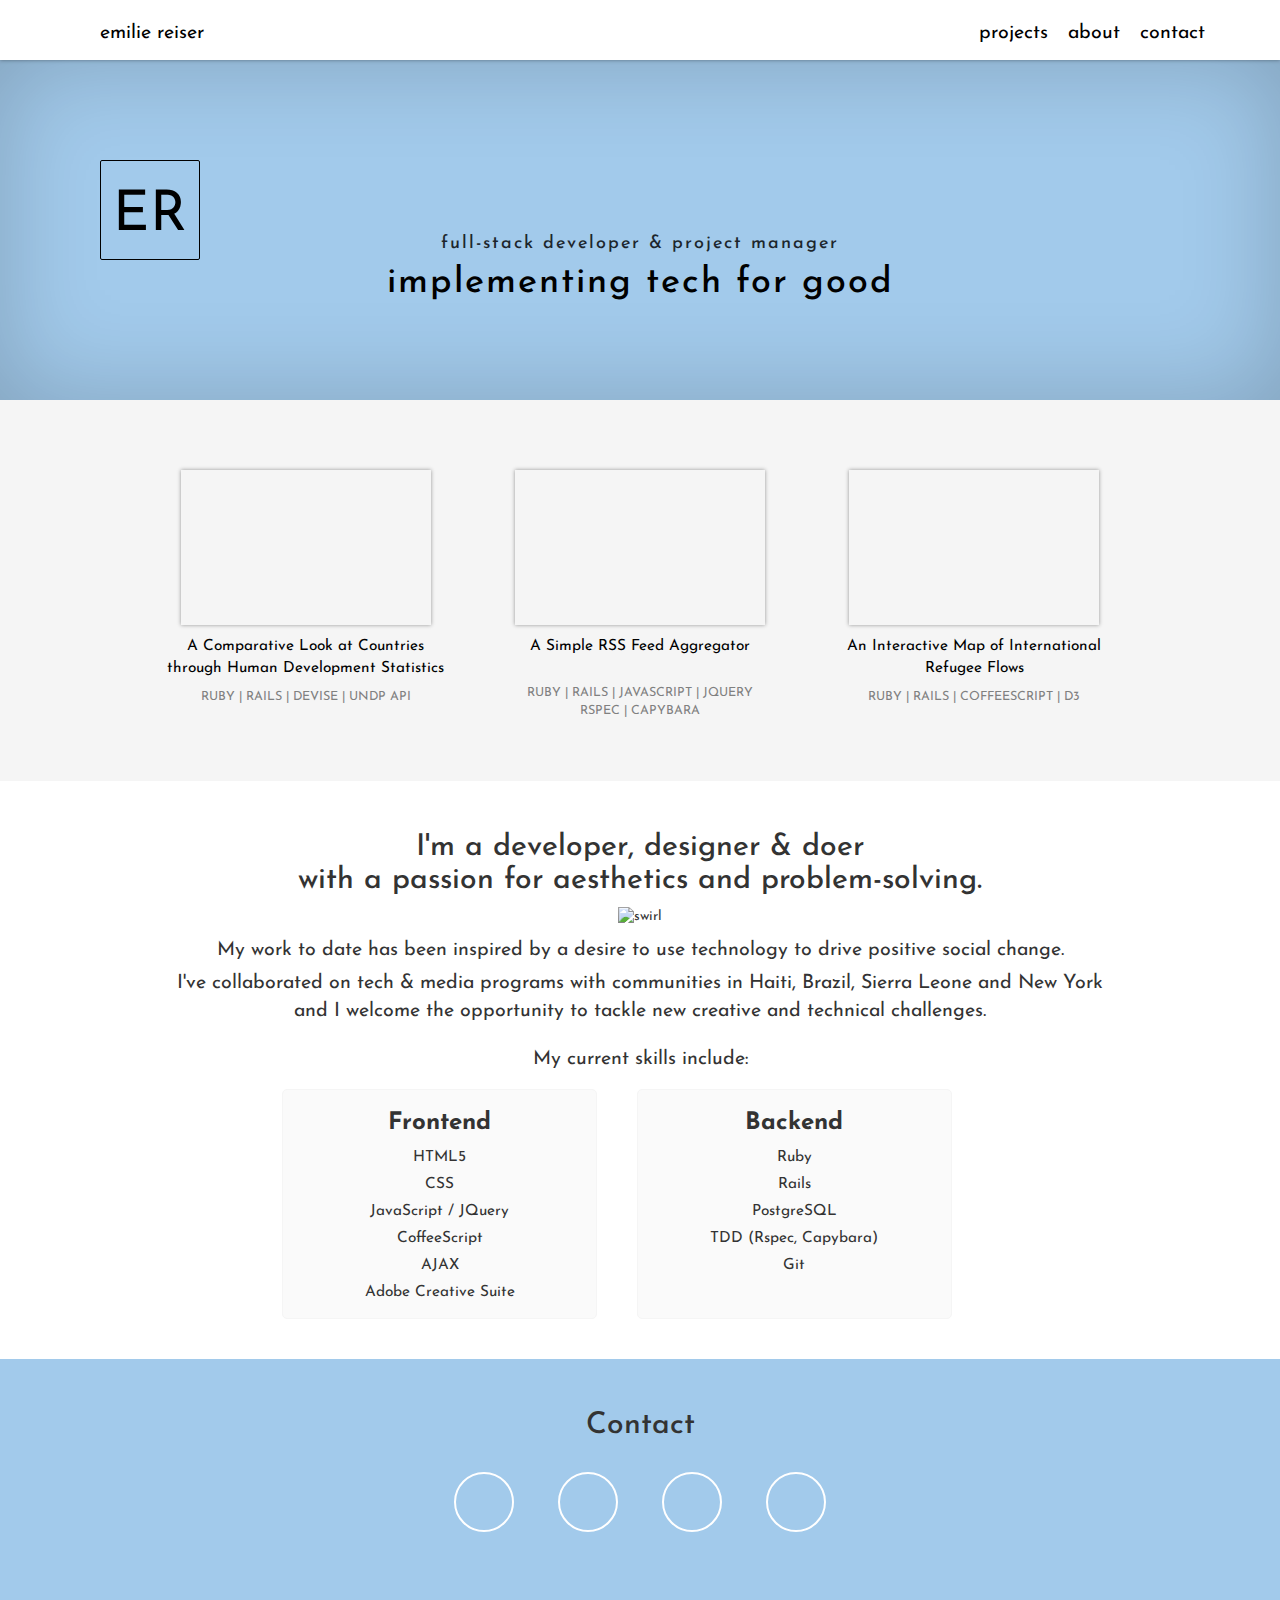
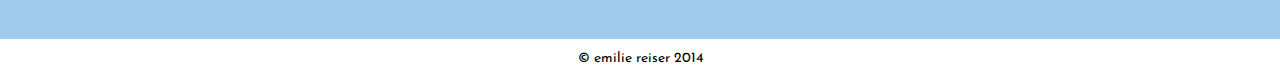
==== commit 80b73256: "Added caching function to store elements selected by Id. Added id to elements in contact section." ====
--- a/index.html
+++ b/index.html
@@ -113,7 +113,7 @@
 
 	<div id="about" class="container">
 		<h2 id="about-header">I'm a developer, designer &amp doer<br> with a passion for aesthetics and problem-solving.</h2>
-		<img class="swirl" src="img/swirl.png" alt="swirl"></img>
+		<img class="swirl" src="//s3.amazonaws.com/emiliereiser.com/swirl.png" alt="swirl"></img>
 		<p>My work to date has been inspired by a desire to use technology to drive positive social change.</p>
 		<p>I've collaborated on tech &amp media programs with communities in Haiti, Brazil, Sierra Leone and New York and I welcome the opportunity to tackle new creative and technical challenges.</p>
 		<p class="pad-top">My current skills include:</p>
@@ -126,7 +126,7 @@
 					<li>HTML5</li>
 					<li>CSS</li>
 					<li>JavaScript / JQuery</li>
-					<li>CoffeScript</li>
+					<li>CoffeeScript</li>
 					<li>AJAX</li>
 					<li>Adobe Creative Suite</li>
 				</ul>
@@ -147,9 +147,9 @@
 
 	<div id="contact">
 		<h2>Contact</h2>
-		<div class="clouds"></div>
+		<div id="clouds"></div>
 
-		<div class="social-wrapper">
+		<div id="social-wrapper">
 			<a href="http://www.linkedin.com/in/emiliereiser" target="_blank">
 				<div class="contact linked"></div>
 			</a>
--- a/style.css
+++ b/style.css
@@ -106,9 +106,10 @@
 	height: 340px;
 	padding: 10px;
 	margin-top: 60px;
-	background: url('img/jalouzi-sm.png') no-repeat;
-	background-size: cover;
-	background-position: center;
+	background: url('//s3.amazonaws.com/emiliereiser.com/jalouzi-trans.png') no-repeat;
+	background-color: #a2caeb;
+	background-size: 30%;
+	background-position: bottom right;
 }
 
 #tag {
@@ -133,9 +134,10 @@
 	font-size: 400%;
 	border: 1px solid black;
 	border-radius: 2px;
-	background: url('img/cloud-sm.png') repeat-x;
+	background: url('//s3.amazonaws.com/emiliereiser.com/cloud-sm.png') repeat-x;
 	background-size: cover;
 	background-position: -35px 15px;
+	cursor: pointer;
 }
 
 /************** Projects ***************/
@@ -193,17 +195,17 @@
 }
 
 #go-figure {
-	background: url('img/go-figure.png') no-repeat;
+	background: url('//s3.amazonaws.com/emiliereiser.com/go-figure.jpg') no-repeat;
 	background-size: 100%;
 }
 
 #loopd {
-	background: url('img/loopd.png') no-repeat;
+	background: url('//s3.amazonaws.com/emiliereiser.com/loopd.jpg') no-repeat;
 	background-size: 100%;
 }
 
 #outflux {
-	background: url('img/outflux.png') no-repeat;
+	background: url('//s3.amazonaws.com/emiliereiser.com/outflux.jpg') no-repeat;
 	background-size: 100%;
 }
 
@@ -250,16 +252,17 @@
 
 #contact {
 	position: relative;
-	background: url('img/jalouzi-footer-sm.png') no-repeat;
-	background-size: cover;
-	background-position: center;
+	background: url('//s3.amazonaws.com/emiliereiser.com/jalouzi-footer-trans.png') no-repeat;
+	background-color: #a2caeb;
+	background-size: 35%;
+	background-position: bottom center;
 	height: 280px;
 	width: 100%;
 	padding: 30px;
 	color: #333;
 }
 
-.clouds {
+#clouds {
 	position: absolute;
 	top: 40px;
 	left: 0;
@@ -267,7 +270,7 @@
 	margin: 0 auto;
 	height: 200px;
 	width: 80%;
-	background: url('img/clouds.png') no-repeat;
+	background: url('//s3.amazonaws.com/emiliereiser.com/clouds.png') no-repeat;
 	background-size: 80%;
 	background-position: center;
 	pointer-events: none;
@@ -293,24 +296,24 @@
 }
 
 .twitter {
-	background-image: url('img/social_tw.png');
+	background-image: url('//s3.amazonaws.com/emiliereiser.com/social_tw.png');
 }
 
 .instagram {
-	background-image: url('img/social_inst.png');
+	background-image: url('//s3.amazonaws.com/emiliereiser.com/social_inst.png');
 }
 
 .linked {
-	background-image: url('img/social_in.png');
+	background-image: url('//s3.amazonaws.com/emiliereiser.com/social_in.png');
 }
 
 .git {
-	background-image: url('img/social_git.png');
+	background-image: url('//s3.amazonaws.com/emiliereiser.com/social_git.png');
 }
 
 
 footer {
-	background-image: url('img/texture.png');
+	background-image: url('//s3.amazonaws.com/emiliereiser.com/texture.png');
 	background-color: white;
 	width: 100%;
 	height: 40px;
@@ -351,12 +354,19 @@
 	#navbar {
 		min-height: 60px;
 		height: auto;
+		padding-top: 0;
+	}
+
+	.name {
+		margin-top: 20px;
+	}
+
+	#nav-button {
+		margin-top: 15px;
 	}
 
   #main {
-  	margin-top: 40px;
-  	padding: 20px;
-  	background-position: 65% 0;
+  	background-size: 50%;
   }
 
   #initials {
@@ -392,7 +402,7 @@
   	width: 100%;
   }
 
-  .social-wrapper {
+  #social-wrapper {
   	width: 60%;
   	margin: 0 auto;
   	padding-top: 10px;
@@ -400,6 +410,7 @@
 
   #contact {
   	padding-top: 15px;
+  	background-size: 65%;
   }
 
   .contact {
@@ -408,7 +419,7 @@
   	height: 50px;
   }
 
-  .clouds {
+  #clouds {
   	background-size: 100%;
   }
 
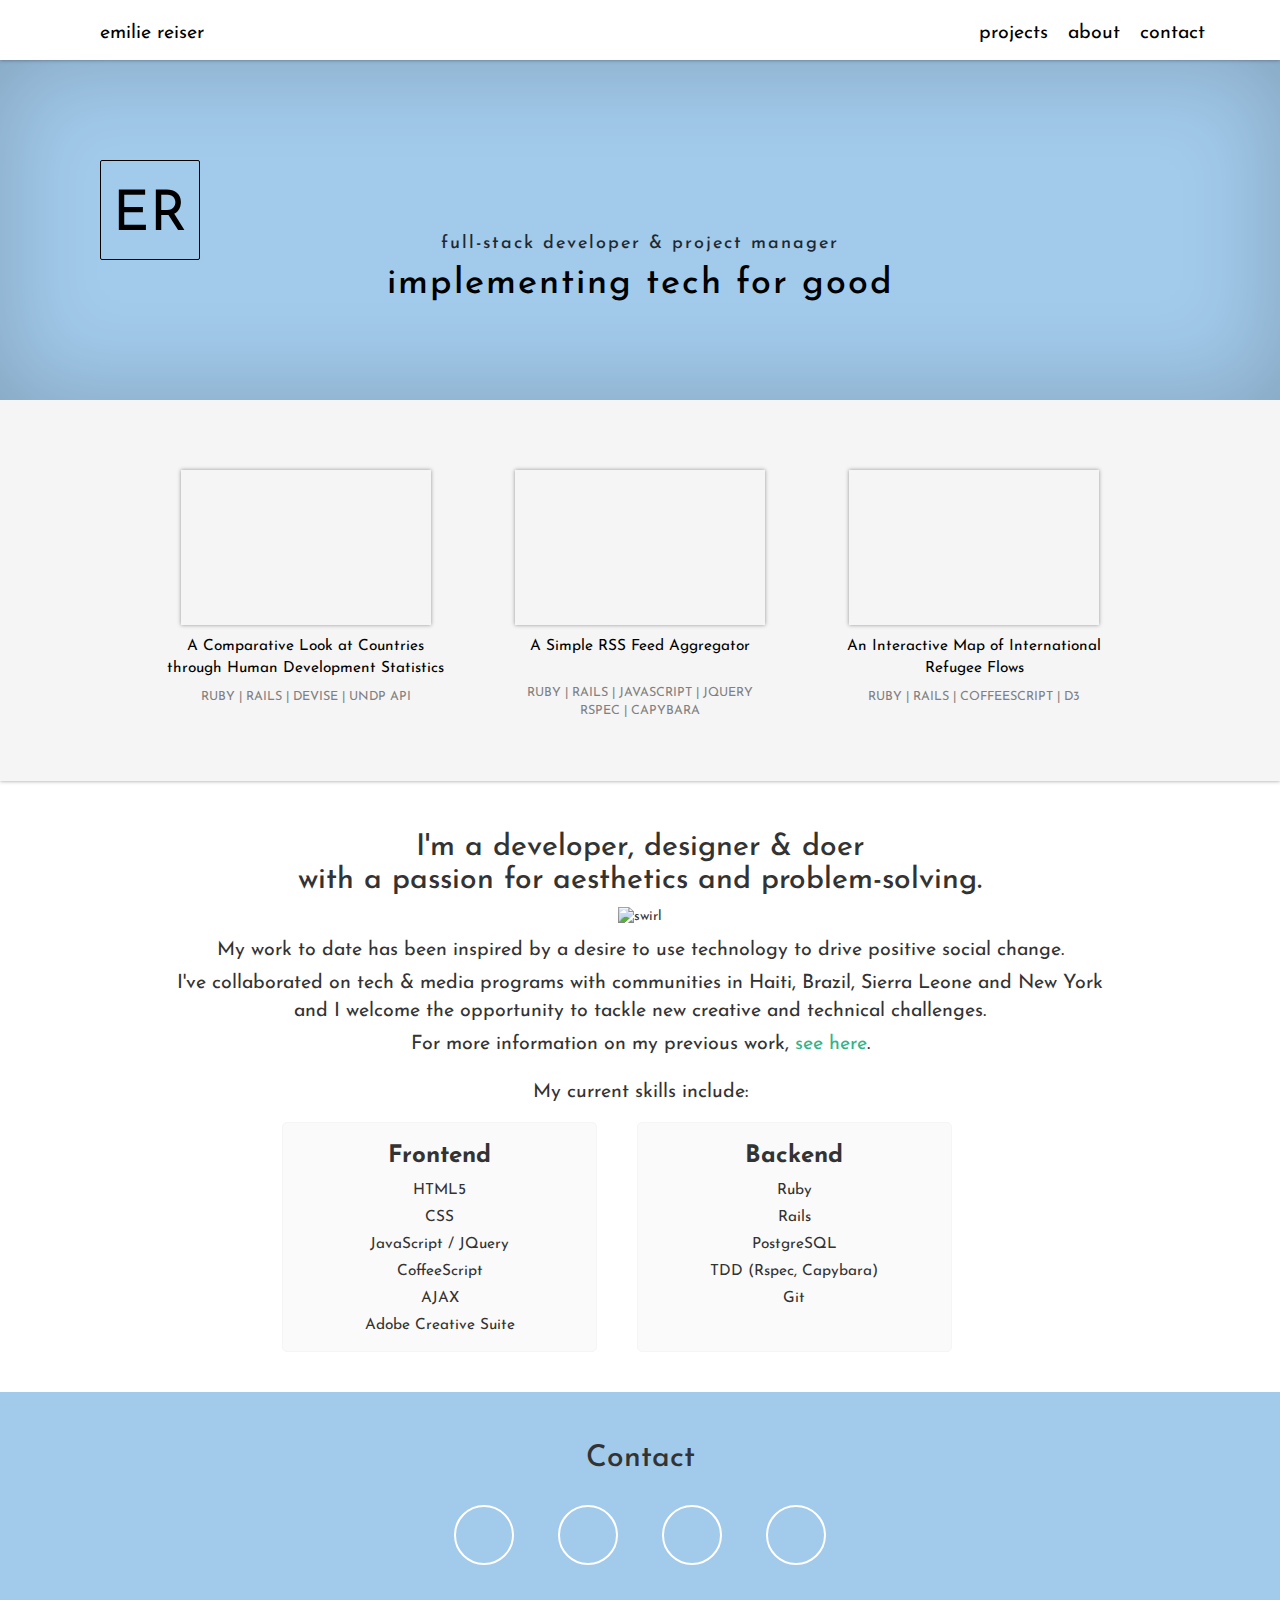
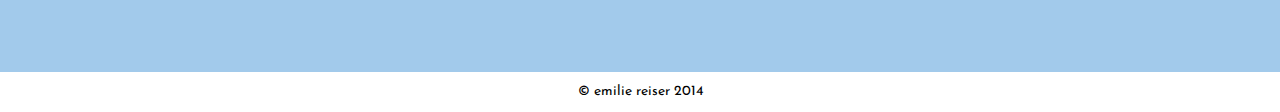
==== commit da6c5248: "Fixed Firefox background-position-x bug" ====
--- a/index.html
+++ b/index.html
@@ -31,7 +31,8 @@
 			$.fn.modal || document.write('<script src="dist/bootstrap.min.js"><\/script><link rel="stylesheet" type="text/css" href="dist/bootstrap.min.css">')
 		</script>
 		<link href='http://fonts.googleapis.com/css?family=Josefin+Sans:300,400' rel='stylesheet' type='text/css'>
-		<!-- <link rel="stylesheet" type="text/css" href="fonts/stylesheet.css"> -->
+		<link href='http://fonts.googleapis.com/css?family=Open+Sans:400,300' rel='stylesheet' type='text/css'>
+		<link rel="stylesheet" type="text/css" href="fonts/stylesheet.css">
 		<link rel="stylesheet" type="text/css" href="style.css">
 		<script type="text/javascript" src="main.js"></script>
 		<script>
@@ -74,7 +75,7 @@
 		</div>
 	</div>
 
-	<div id="projects-wrapper">
+	<div id="projects-wrapper" class="shadow">
 		<div id="projects" class="row">
 
 			<div class="col-md-4">
@@ -115,7 +116,8 @@
 		<h2 id="about-header">I'm a developer, designer &amp doer<br> with a passion for aesthetics and problem-solving.</h2>
 		<img class="swirl" src="//s3.amazonaws.com/emiliereiser.com/swirl.png" alt="swirl"></img>
 		<p>My work to date has been inspired by a desire to use technology to drive positive social change.</p>
-		<p>I've collaborated on tech &amp media programs with communities in Haiti, Brazil, Sierra Leone and New York and I welcome the opportunity to tackle new creative and technical challenges.</p>
+		<p>I've collaborated on tech &amp media programs with communities in Haiti, Brazil, Sierra Leone and New York and I welcome the opportunity to tackle new creative and technical challenges.</p> 
+		<p>For more information on my previous work, <a href="https://www.linkedin.com/in/emiliereiser" target="blank">see here</a>.</p>
 		<p class="pad-top">My current skills include:</p>
 
 		<div class="row skills-section">
--- a/style.css
+++ b/style.css
@@ -11,6 +11,7 @@
 a, a:hover {
 	text-decoration: none;
 	outline: none;
+	color: #34b288;
 }
 
 ul {
@@ -135,8 +136,8 @@
 	border: 1px solid black;
 	border-radius: 2px;
 	background: url('//s3.amazonaws.com/emiliereiser.com/cloud-sm.png') repeat-x;
-	background-size: cover;
-	background-position: -35px 15px;
+	background-size: 220px;
+	background-position: -25px 50%;
 	cursor: pointer;
 }
 
